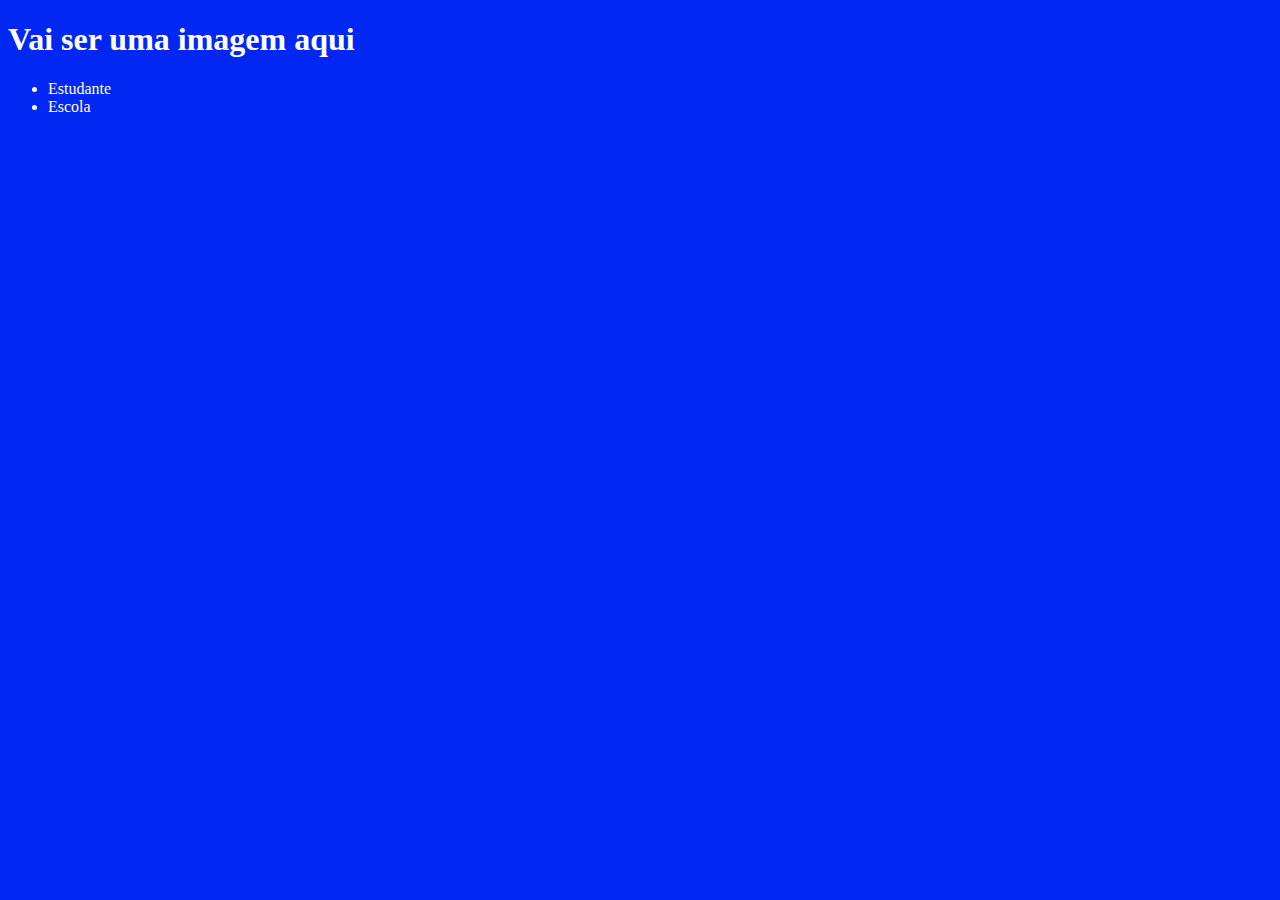
==== Site2anoB/index.html @ e639b5d9 "iniciei o cabeçalho" ====
<!DOCTYPE html>
<html lang="en">
<head>
	<meta charset="utf-8">
	<meta name="viewport" content="width=device-width, initial-scale=1.0">
	<title>Document</title>
	<link rel="stylesheet" type="text/css" href="style.css">
	<style type="text/css">
		body {
			background: #0227F2;
			color: white;
		}

		header {
			background-color: #0227F2;
			color: white;
		}
	</style>

</head>
<body>
	<header>	
	<h1>Vai ser uma imagem aqui</h1>
	  <ul>
	  	<li>Estudante</li>
	  	<li>Escola</li>
	  </ul>
	  </header>	
</body>
</html>
---- Site2anoB/style.css ----
#0227F2
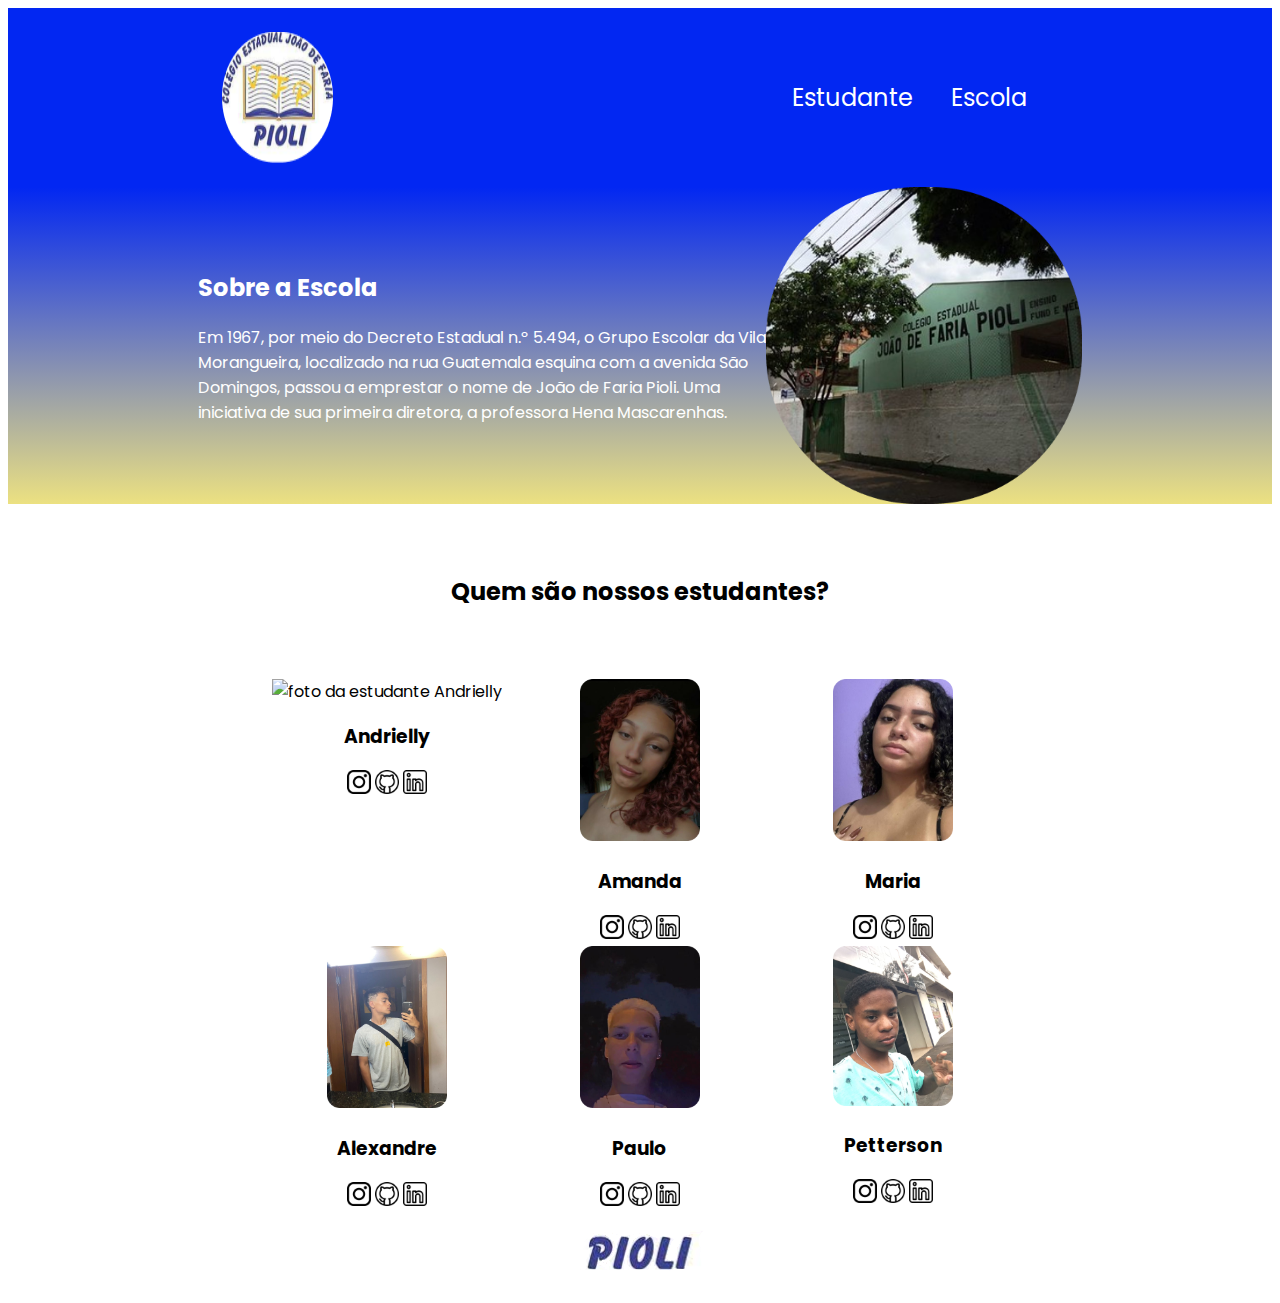
==== commit b7d5b6ea: "pagina finalizada" ====
--- a/Site2anoB/index.html
+++ b/Site2anoB/index.html
@@ -3,28 +3,99 @@
 <head>
 	<meta charset="utf-8">
 	<meta name="viewport" content="width=device-width, initial-scale=1.0">
-	<title>Document</title>
-	<link rel="stylesheet" type="text/css" href="style.css">
+	<title>Pioli</title>
 	<style type="text/css">
 		body {
-			background: #0227F2;
-			color: white;
+			font-family: 'Poppins',sans-serif;
+
 		}
 
 		header {
 			background-color: #0227F2;
 			color: white;
 		}
-	</style>
 
+	</style>	
+	<link rel="stylesheet" type="text/css" href="style.css">
+	<link rel="preconnect" type="text/css" href="https:/fonts.googleapis.com">
+	<link rel="preconnect" type="text/css" href="https:/fonts.gstatic.com" crossorigin>
+	<link href="https://fonts.googleapis.com/css2?family=Inter:wght@700&family=Poppins:wght@400;700&display=swap" rel="stylesheet">
+   	
 </head>
 <body>
-	<header>	
-	<h1>Vai ser uma imagem aqui</h1>
-	  <ul>
-	  	<li>Estudante</li>
-	  	<li>Escola</li>
+
+	<header class="cabecalho">	
+		<img class="cabecalho-imagem" src="./img/logo pioli.png" alt="logo pioli">
+	  <ul class="cabecalho-lista-item">
+	  	<li class="cabecalho-lista-item">Estudante</li>
+	  	<li class="cabecalho-lista-item">Escola</li>
 	  </ul>
 	  </header>	
+
+	  <section class="escola">
+	  	<div class="escola-conteudo">
+	  	<h2 class="escola-titulo">Sobre a Escola</h2>
+	  	<p class="escola-texto-um">Em 1967, por meio do Decreto Estadual n.º 5.494, o Grupo Escolar da Vila Morangueira, localizado na rua Guatemala esquina com a avenida São Domingos, passou a emprestar o nome de João de Faria Pioli. Uma iniciativa de sua primeira diretora, a professora Hena Mascarenhas.</p>
+	  	</div>
+
+	  	<img class="escola-imagem" src="./img/foto pioli.png" alt="foto pioli">
+	  </section>
+
+	  <section class="estudante">
+	  	<h2 class="estudante-titulo">Quem são nossos estudantes?</h2>
+	<div class="estudante-todos"> 
+		<span></span>
+	  <div class="estudante-div">
+	  	<img class="estudante-imagem" src="./img/Andrielly.png" alt="foto da estudante Andrielly">
+	  	<h3 class="estudante-nome">Andrielly</h3>
+	  	<a href="https://www.instagram.com/andrielly_sg/" target="_blank"><img class="estudante-icone" src="./img/instagram.png" alt="Instagram"></a>
+	  	<img class="estudante-icone" src="./img/github.png" alt="Github">
+	  	<img class="estudante-icone" src="./img/linkedin.png" alt="Linkedin">
+	  </div>
+
+	  <div class="estudante-div">
+	  	<img class="estudante-imagem" src="./img/amanda.png" alt="foto da estudante Amanda">
+	  	<h3 class="estudante-nome">Amanda</h3>
+	  	<a href="https://www.instagram.com/aamandaacv/" target="_blank"><img class="estudante-icone" src="./img/instagram.png" alt="Instagram"></a>
+	  	<img class="estudante-icone" src="./img/github.png" alt="Github">
+	  	<img class="estudante-icone" src="./img/linkedin.png" alt="Linkedin">
+	  </div>
+
+	  <div class="estudante-div">
+	  	<img class="estudante-imagem" src="./img/maria.png" alt="foto da estudante Maria">
+	  	<h3 class="estudante-nome">Maria</h3>
+	  	<a href="https://www.instagram.com/duda_noriss/" target="_blank"><img class="estudante-icone" src="./img/instagram.png" alt="Instagram"></a>
+	  	<img class="estudante-icone" src="./img/github.png" alt="Github">
+	  	<img class="estudante-icone" src="./img/linkedin.png" alt="Linkedin">
+	  </div>	  
+	  <span></span>
+	  <div class="estudante-div">
+	  	<img class="estudante-imagem" src="./img/alexandre.png" alt="foto do estudante Alexandre">
+	  	<h3 class="estudante-nome">Alexandre</h3>
+	  	<a href="https://www.instagram.com/xandi_souzaa/" target="_blank"><img class="estudante-icone" src="./img/instagram.png" alt="Instagram"></a>
+	  	<img class="estudante-icone" src="./img/github.png" alt="Github">
+	  	<img class="estudante-icone" src="./img/linkedin.png" alt="Linkedin">
+	  </div>
+
+	  <div class="estudante-div">
+	  	<img class="estudante-imagem" src="./img/paulo.png" alt="foto do estudante Paulo">
+	  	<h3 class="estudante-nome">Paulo</h3>
+	  	<a href="https://www.instagram.com/vinicius_versan/" target="_blank"><img class="estudante-icone" src="./img/instagram.png" alt="Instagram"></a>
+	  	<img class="estudante-icone" src="./img/github.png" alt="Github">
+	  	<img class="estudante-icone" src="./img/linkedin.png" alt="Linkedin">
+	  </div>	 
+
+	  <div class="estudante-div">
+	  	<img class="estudante-imagem" src="./img/petterson.png" alt="foto do estudante Petterson">
+	  	<h3 class="estudante-nome">Petterson</h3>
+	  	<a href="https://www.instagram.com/petter.rg/" target="_blank"><img class="estudante-icone" src="./img/instagram.png" alt="Instagram"></a>
+	  	<img class="estudante-icone" src="./img/github.png" alt="Github">
+	  	<img class="estudante-icone" src="./img/linkedin.png" alt="Linkedin">
+	  </div>	  	   
+	</div>  
+	  </section>
+	  <footer>
+	  	<img src="./img/pioli letra.png" alt="logo do pioli">
+	  </footer>
 </body>
 </html>--- a/Site2anoB/style.css
+++ b/Site2anoB/style.css
@@ -1 +1,53 @@
-#0227F2+#0227F2
+.cabecalho-imagem{
+	width: 20%;
+}
+.cabecalho {
+	background-color: #0227F2;
+	color: white;
+	display: flex;
+	justify-content: space-around;
+	padding: 24px 0;
+}
+.cabecalho-lista-item {
+	display: inline-block;
+	margin: 0 16px;
+	padding: 24px 0;
+	font-size: 24px;
+}
+.escola-imagem {
+	width: 25%;
+}
+.escola {
+	background-image: linear-gradient(#0227F2,#ECE181);
+	color: white;
+	display: flex;
+	justify-content: center;
+	align-items: center;
+	padding: 24 0;
+}
+.escola-conteudo {
+	width: 45%;
+}
+.estudante-imagem {
+	width: 120px;
+}
+.estudante-icone {
+	width: 24px;
+}
+.estudante-div {
+	text-align: center;
+}
+.estudante-titulo {
+	text-align: center;
+	padding: 50px 0;
+}
+.estudante-todos {
+	display: grid;
+	grid-template-columns: 20% 20% 20% 20%;
+}
+ footer{
+ 	background-color: ;
+ 	padding: 15px 0;
+ 	text-align: center;
+ }